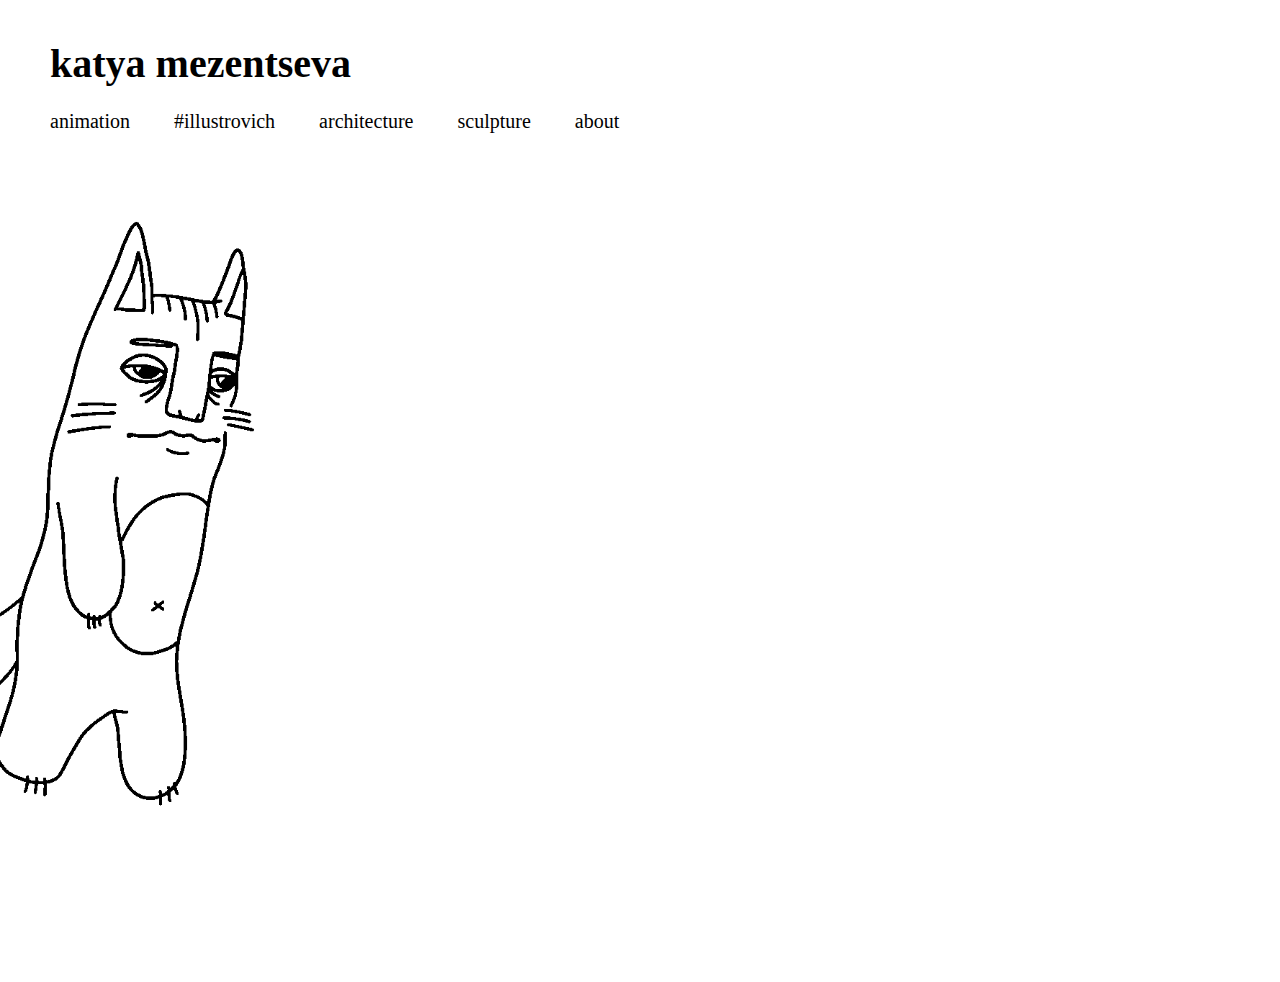
==== index.html @ 0daafa7e "start smaller" ====
<!DOCTYPE html>
<html lang="en">
<head>
    <meta charset="UTF-8">
    <title>katya mezentseva</title>
    <link rel="stylesheet" href="./style.css" type="text/css">
    <link rel="shortcut icon" href="./favicon.ico">
    <meta name="viewport" content="width=device-width, initial-scale=1.0">
</head>
<header>

    <a class="katya" href="/Katya-Mezentseva/" style=""><h1>katya mezentseva</h1></a>
    <div id="pencet">
        <span></span>
        <span></span>
        <span></span>
    </div>
    <br>
    <ul class="bar">
        <li>
            <a class="link bar" href="animation">animation</a>
        </li>
        <li>
            <a class="link bar" href="illustration">#illustrovich</a>
        </li>
        <li>
            <a class="link bar" href="architecture">architecture</a>
        </li>
        <li>
            <a class="link bar" href="sculpture">sculpture</a>
        </li>
        <li>
            <a class="link bar" href="about">about</a>
        </li>
    </ul>
    <div id="links-hide-menu">
        <a class="link" href="animation">animation</a>
        <a class="link" href="illustration">#illustrovich</a>
        <a class="link" href="architecture">architecture</a>
        <a class="link" href="sculpture">sculpture</a>
        <a class="link" href="about">about</a>
    </div>
</header>
<body>
<section class="gallery">
    <div class="desktop">
    <div class="container" style="padding: 0 !important;">
        <div class="grid">
            <div class="my-column-xs-6">
                <figure class="img-container">
                    <img src="./start.gif"  alt=""/>
                </figure>
            </div>
        </div>
    </div>
    </div>
    <div class="mobile">
        <div class="container" style="padding: 0 !important;">
            <div class="grid">
                <div class="my-column-xs-6">
                    <figure class="img-container">
                        <img src="./mobile_large.gif"  alt=""/>
                    </figure>
                </div>
            </div>
        </div>
    </div>
</section>
</body>
<script src='https://cdnjs.cloudflare.com/ajax/libs/jquery/3.1.1/jquery.min.js'></script>
<script type="text/javascript" src="./script.js"></script>
</html>
---- style.css ----
@font-face {
font-family: "DelaGothicOne";
src: url("./fonts/DelaGothicOne_Regular.ttf") format("truetype");
    font-style: normal;
    font-weight: normal;
}

*{
    padding: 0;
    margin: 0;
}
head {

}
header{
    padding-top: 40px;
    font-family: "DelaGothicOne", serif;
    padding-bottom: 50px;
}
body {
    font-family: "DelaGothicOne", serif;
    font-size: 125%;
}

li{
    display: inline-block;
    padding-inline: 15px;
    padding-bottom: 10px;
    padding-left: 0;
}

ul{
    padding-left: 50px;
}

h1 {
    padding-left: 50px;
}

.youtube{
    padding-left: 50px;
}

iframe{
    border: 1pt solid black;
}

.about {
    /*padding-left: 50px;*/
}
.pad50{
    padding-left: 50px;
}
.about.li{
    display: inline-block;
    padding-inline: 15px;
    padding-bottom: 10px;
    padding-left: 0;
}


/*MOBILE*/
/*only screen and (max-width: 768px)*/

/*@media only screen and (max-width: 768px) {*/
@media only screen and (max-width: 900px) {
    .bar {
        display: none;
        font-size: +30%;
    }

    #pencet {
        display: flex;
        align-items: flex-start;
        flex-direction: column;
        cursor: pointer;
        padding-left: 25px;
        padding-top: 10px;
    }

    #pencet span {
        background-color: black;
        width: 2em;
        height: .2em;
        margin: 0.13em 0;
        display: block;
        transition: all .4s ease;
        transform-origin: 0 0;
    }

    .Diam span:nth-child(1) {
        transform: rotate(28deg) translate(1px, -1px);
    }

    .Diam span:nth-child(2) {
        Transform: scaleX(0);
    }

    .Diam span:nth-child(3) {
        transform: rotate(-28deg) translate(1px, 0);
    }
    .links-menu{
        display: flex !important;
        align-items:flex-start;
        margin-top:10px;
        flex-direction:column;
        position: center;
        padding-left: 25px;

    }
    .youtube-video {
        width: 250px;
        height: 150px;
    }

    ul{
        padding-left: 25px;
    }

    h1 {
        padding-left: 25px;
    }

    .youtube{
        padding-left: 25px;
    }
    header{
        padding-bottom: 25px;
    }
}


#links-hide-menu {
    display: none
}

.container {
    padding: 50px;
    width: 100%;
}

.grid {
    display: flex;
    flex-direction: column;
    flex-flow: row wrap;
}
.grid > [class*=column-] {
    display: block;
}

.first {
    order: -1;
}

.last {
    order: 12;
}

.align-top {
    align-items: start;
}

.align-center {
    align-items: center;
}

.align-bottom {
    align-items: end;
}

.column-xs-1 {
    flex-basis: 8.3333333333%;
    max-width: 8.3333333333%;
}

.column-xs-2 {
    flex-basis: 16.6666666667%;
    max-width: 16.6666666667%;
}

.column-xs-3 {
    flex-basis: 25%;
    max-width: 25%;
}

.column-xs-4 {
    flex-basis: 33.3333333333%;
    max-width: 33.3333333333%;
}

.column-xs-5 {
    flex-basis: 41.6666666667%;
    max-width: 41.6666666667%;
}

.column-xs-6 {
    flex-basis: 50%;
    max-width: 50%;
}

.column-xs-7 {
    flex-basis: 58.3333333333%;
    max-width: 58.3333333333%;
}

.column-xs-8 {
    flex-basis: 66.6666666667%;
    max-width: 66.6666666667%;
}

.column-xs-9 {
    flex-basis: 75%;
    max-width: 75%;
}

.column-xs-10 {
    flex-basis: 83.3333333333%;
    max-width: 83.3333333333%;
}

.column-xs-11 {
    flex-basis: 91.6666666667%;
    max-width: 91.6666666667%;
}

.column-xs-12 {
    flex-basis: 100%;
    max-width: 100%;
}

@media (min-width: 48rem) {
    .column-sm-1 {
        flex-basis: 8.3333333333%;
        max-width: 8.3333333333%;
    }

    .column-sm-2 {
        flex-basis: 16.6666666667%;
        max-width: 16.6666666667%;
    }

    .column-sm-3 {
        flex-basis: 25%;
        max-width: 25%;
    }

    .column-sm-4 {
        flex-basis: 33.3333333333%;
        max-width: 33.3333333333%;
    }

    .column-sm-5 {
        flex-basis: 41.6666666667%;
        max-width: 41.6666666667%;
    }

    .column-sm-6 {
        flex-basis: 50%;
        max-width: 50%;
    }

    .column-sm-7 {
        flex-basis: 58.3333333333%;
        max-width: 58.3333333333%;
    }

    .column-sm-8 {
        flex-basis: 66.6666666667%;
        max-width: 66.6666666667%;
    }

    .column-sm-9 {
        flex-basis: 75%;
        max-width: 75%;
    }

    .column-sm-10 {
        flex-basis: 83.3333333333%;
        max-width: 83.3333333333%;
    }

    .column-sm-11 {
        flex-basis: 91.6666666667%;
        max-width: 91.6666666667%;
    }

    .column-sm-12 {
        flex-basis: 100%;
        max-width: 100%;
    }
}
@media (min-width: 62rem) {
    .column-md-1 {
        flex-basis: 8.3333333333%;
        max-width: 8.3333333333%;
    }

    .column-md-2 {
        flex-basis: 16.6666666667%;
        max-width: 16.6666666667%;
    }

    .column-md-3 {
        flex-basis: 25%;
        max-width: 25%;
    }

    .column-md-4 {
        flex-basis: 33.3333333333%;
        max-width: 33.3333333333%;
    }

    .column-md-5 {
        flex-basis: 41.6666666667%;
        max-width: 41.6666666667%;
    }

    .column-md-6 {
        flex-basis: 50%;
        max-width: 50%;
    }

    .column-md-7 {
        flex-basis: 58.3333333333%;
        max-width: 58.3333333333%;
    }

    .column-md-8 {
        flex-basis: 66.6666666667%;
        max-width: 66.6666666667%;
    }

    .column-md-9 {
        flex-basis: 75%;
        max-width: 75%;
    }

    .column-md-10 {
        flex-basis: 83.3333333333%;
        max-width: 83.3333333333%;
    }

    .column-md-11 {
        flex-basis: 91.6666666667%;
        max-width: 91.6666666667%;
    }

    .column-md-12 {
        flex-basis: 100%;
        max-width: 100%;
    }
}
@media (min-width: 75rem) {
    .column-lg-1 {
        flex-basis: 8.3333333333%;
        max-width: 8.3333333333%;
    }

    .column-lg-2 {
        flex-basis: 16.6666666667%;
        max-width: 16.6666666667%;
    }

    .column-lg-3 {
        flex-basis: 25%;
        max-width: 25%;
    }

    .column-lg-4 {
        flex-basis: 33.3333333333%;
        max-width: 33.3333333333%;
    }

    .column-lg-5 {
        flex-basis: 41.6666666667%;
        max-width: 41.6666666667%;
    }

    .column-lg-6 {
        flex-basis: 50%;
        max-width: 50%;
    }

    .column-lg-7 {
        flex-basis: 58.3333333333%;
        max-width: 58.3333333333%;
    }

    .column-lg-8 {
        flex-basis: 66.6666666667%;
        max-width: 66.6666666667%;
    }

    .column-lg-9 {
        flex-basis: 75%;
        max-width: 75%;
    }

    .column-lg-10 {
        flex-basis: 83.3333333333%;
        max-width: 83.3333333333%;
    }

    .column-lg-11 {
        flex-basis: 91.6666666667%;
        max-width: 91.6666666667%;
    }

    .column-lg-12 {
        flex-basis: 100%;
        max-width: 100%;
    }
}
@supports (display: grid) {
    .grid {
        display: grid !important;
        grid-template-columns: repeat(6, 1fr) !important;
        grid-template-rows: auto !important;
    }
    .grid > [class*=column-] {
        margin: 0;
        max-width: 100%;
    }

    .column-xs-1 {
        grid-column-start: span 1;
        grid-column-end: span 1;
    }

    .column-xs-2 {
        grid-column-start: span 2;
        grid-column-end: span 2;
    }

    .column-xs-3 {
        grid-column-start: span 3;
        grid-column-end: span 3;
    }

    .column-xs-4 {
        grid-column-start: span 4;
        grid-column-end: span 4;
    }

    .column-xs-5 {
        grid-column-start: span 5;
        grid-column-end: span 5;
    }

    .column-xs-6 {
        grid-column-start: span 6;
        grid-column-end: span 6;
    }

    .column-xs-7 {
        grid-column-start: span 7;
        grid-column-end: span 7;
    }

    .column-xs-8 {
        grid-column-start: span 8;
        grid-column-end: span 8;
    }

    .column-xs-9 {
        grid-column-start: span 9;
        grid-column-end: span 9;
    }

    .column-xs-10 {
        grid-column-start: span 10;
        grid-column-end: span 10;
    }

    .column-xs-11 {
        grid-column-start: span 11;
        grid-column-end: span 11;
    }

    .column-xs-12 {
        grid-column-start: span 12;
        grid-column-end: span 12;
    }

    @media (min-width: 48rem) {
        .column-sm-1 {
            grid-column-start: span 1;
            grid-column-end: span 1;
        }

        .column-sm-2 {
            grid-column-start: span 2;
            grid-column-end: span 2;
        }

        .column-sm-3 {
            grid-column-start: span 3;
            grid-column-end: span 3;
        }

        .column-sm-4 {
            grid-column-start: span 4;
            grid-column-end: span 4;
        }

        .column-sm-5 {
            grid-column-start: span 5;
            grid-column-end: span 5;
        }

        .column-sm-6 {
            grid-column-start: span 6;
            grid-column-end: span 6;
        }

        .column-sm-7 {
            grid-column-start: span 7;
            grid-column-end: span 7;
        }

        .column-sm-8 {
            grid-column-start: span 8;
            grid-column-end: span 8;
        }

        .column-sm-9 {
            grid-column-start: span 9;
            grid-column-end: span 9;
        }

        .column-sm-10 {
            grid-column-start: span 10;
            grid-column-end: span 10;
        }

        .column-sm-11 {
            grid-column-start: span 11;
            grid-column-end: span 11;
        }

        .column-sm-12 {
            grid-column-start: span 12;
            grid-column-end: span 12;
        }
    }
    @media (min-width: 62rem) {
        .column-md-1 {
            grid-column-start: span 1;
            grid-column-end: span 1;
        }

        .column-md-2 {
            grid-column-start: span 2;
            grid-column-end: span 2;
        }

        .column-md-3 {
            grid-column-start: span 3;
            grid-column-end: span 3;
        }

        .column-md-4 {
            grid-column-start: span 4;
            grid-column-end: span 4;
        }

        .column-md-5 {
            grid-column-start: span 5;
            grid-column-end: span 5;
        }

        .column-md-6 {
            grid-column-start: span 6;
            grid-column-end: span 6;
        }

        .column-md-7 {
            grid-column-start: span 7;
            grid-column-end: span 7;
        }

        .column-md-8 {
            grid-column-start: span 8;
            grid-column-end: span 8;
        }

        .column-md-9 {
            grid-column-start: span 9;
            grid-column-end: span 9;
        }

        .column-md-10 {
            grid-column-start: span 10;
            grid-column-end: span 10;
        }

        .column-md-11 {
            grid-column-start: span 11;
            grid-column-end: span 11;
        }

        .column-md-12 {
            grid-column-start: span 12;
            grid-column-end: span 12;
        }
    }
    @media (min-width: 75rem) {
        .column-lg-1 {
            grid-column-start: span 1;
            grid-column-end: span 1;
        }

        .column-lg-2 {
            grid-column-start: span 2;
            grid-column-end: span 2;
        }

        .column-lg-3 {
            grid-column-start: span 3;
            grid-column-end: span 3;
        }

        .column-lg-4 {
            grid-column-start: span 4;
            grid-column-end: span 4;
        }

        .column-lg-5 {
            grid-column-start: span 5;
            grid-column-end: span 5;
        }

        .column-lg-6 {
            grid-column-start: span 6;
            grid-column-end: span 6;
        }

        .column-lg-7 {
            grid-column-start: span 7;
            grid-column-end: span 7;
        }

        .column-lg-8 {
            grid-column-start: span 8;
            grid-column-end: span 8;
        }

        .column-lg-9 {
            grid-column-start: span 9;
            grid-column-end: span 9;
        }

        .column-lg-10 {
            grid-column-start: span 10;
            grid-column-end: span 10;
        }

        .column-lg-11 {
            grid-column-start: span 11;
            grid-column-end: span 11;
        }

        .column-lg-12 {
            grid-column-start: span 12;
            grid-column-end: span 12;
        }
    }
}
* {
    box-sizing: border-box;
}
*::before, *::after {
    box-sizing: border-box;
}

ul li {
    margin: 0 1.5rem 0 0;
}

a {
    color: black;
    text-decoration: none;
}
a:hover {
    color: rgba(79,86,133,1);
}

/*a.katya:hover {*/
/*    color: black;*/
/*}*/

a {
    color: black;
    text-decoration: none;
    transition: all 0.2s ease;
}
a.active {
    color: rgba(79,86,133,1);
}

nav {
    padding: 2.5rem 0 2.5rem 0;
}
nav ul {
    display: flex;
    justify-content: flex-start;
}
nav li {
    font-size: 1.25rem;
}
nav li:nth-child(2) {
    margin: 0;
}

#highlight {
    color: #ea8478;
    font-size: 1.25rem;
}

.gallery {
    padding: 0 0 4rem 0;
}

.img-container {
    width: 100%;
    overflow: hidden;
}
.img-container:hover .img-content-hover {
    display: block;
}

img {
    width: 100%;
    /*height: 500px;*/
    -o-object-fit: cover;
    object-fit: cover;
    transform: scale(1);
    transition: all 0.3s ease-in-out;
}

.title {
    color: #2e2e2e;
    font-size: 1.5rem;
    font-weight: 700;
}

.category {
    font-size: 1rem;
    color: #787878;
}

.img-content {
    display: none;
}

.social, .copyright {
    margin: 1rem;
}

.social li {
    display: inline-block;
}

footer {
    padding: 1rem 0;
    background: #f7f7f7;
    text-align: center;
}

@supports (display: grid) {
    .gallery .grid {
        grid-gap: 1rem;
    }
}
@media (min-width: 62rem) {
    nav ul {
        justify-content: flex-end;
    }
}
/*@media screen and (min-width: 2000px) {*/
.grid {
    display: grid !important;
    grid-template-columns: repeat(6, 1fr)!important;
    grid-template-rows: auto!important;
}

.img-container {
    height: 100%;
}
.img-container:hover .img-content-hover {
    display: none;
}

.img-content {
    display: block;
    padding: 1rem 0;
}
.my-column-xs-1 {
    grid-column-start: span 1;
    grid-column-end: span 1;
}

.my-column-xs-2 {
    grid-column-start: span 2;
    grid-column-end: span 2;
}

.my-column-xs-3 {
    grid-column-start: span 3;
    grid-column-end: span 3;
}

.my-column-xs-4 {
    grid-column-start: span 4;
    grid-column-end: span 4;
}

.my-column-xs-5 {
    grid-column-start: span 5;
    grid-column-end: span 5;
}

.my-column-xs-6 {
    grid-column-start: span 6;
    grid-column-end: span 6;
}


@media screen and (max-width: 900px) {
    .mobile{
        display: inherit;
    }
    body {
        font-size: 90% !important;
    }
    .grid {
        display: grid !important;
        grid-template-columns: repeat(4, 1fr) !important;
        grid-template-rows: auto !important;
    }
    .desktop{
        display: none;
    }
    .slider{
        width:80%;
        height:80%;
        position:absolute;
        left:10%;
        top:10%;
        overflow:hidden;
    }
    .prev{
        position:absolute;
        top:45%;
        left:2.5%;
        cursor:pointer;
    }
    .next{
        position:absolute;
        top:45%;
        right:2.5%;
        cursor:pointer;
    }
    .transition {
        transition:.5s linear;
    }
    .slide{
        width:100%;
        height:100%;
        position:absolute;
        top:0%;
        left:0%;
        display:flex;
        align-items:center;
        justify-content:center;
    }
}
@media screen and (min-width: 900px) {
    .mobile{
        display: none !important;
    }
    .desktop{
        display: inherit;
    }
    .prev, .next{
        display: none;
    }
}
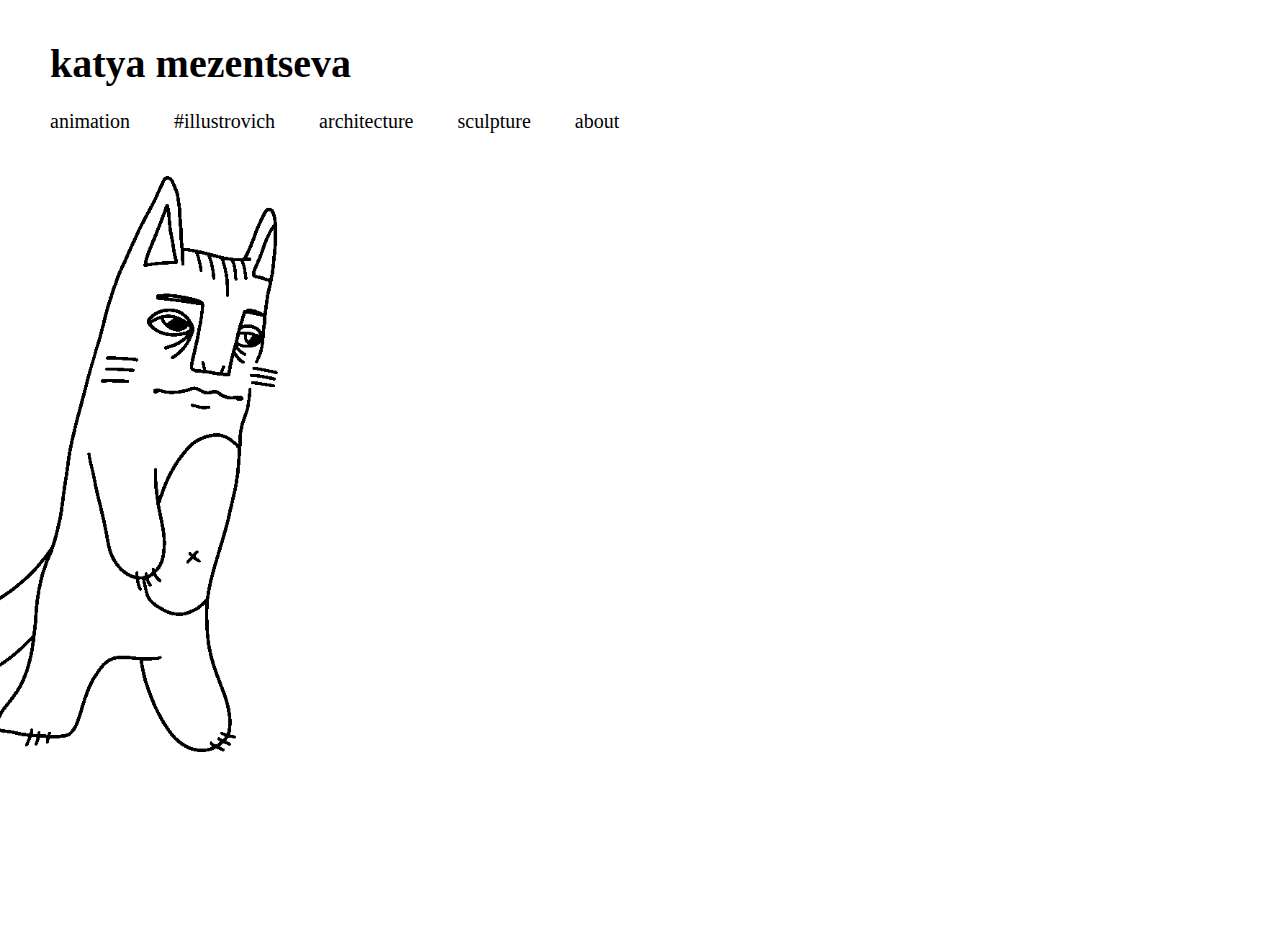
==== commit 91f47872: "arrow in sculp" ====
--- a/index.html
+++ b/index.html
@@ -7,7 +7,7 @@
     <link rel="shortcut icon" href="./favicon.ico">
     <meta name="viewport" content="width=device-width, initial-scale=1.0">
 </head>
-<header>
+<header style="padding-bottom: 0 !important;">
 
     <a class="katya" href="/Katya-Mezentseva/" style=""><h1>katya mezentseva</h1></a>
     <div id="pencet">
@@ -59,7 +59,7 @@
             <div class="grid">
                 <div class="my-column-xs-6">
                     <figure class="img-container">
-                        <img src="./mobile_large.gif"  alt=""/>
+                        <img src="./mobile_small_2.gif"  alt=""/>
                     </figure>
                 </div>
             </div>
--- a/style.css
+++ b/style.css
@@ -67,6 +67,14 @@
     .bar {
         display: none;
         font-size: +30%;
+    }
+    .pad50{
+        padding-left: 25px !important;
+        padding-right: 25px !important;
+    }
+    .container{
+        padding-left: 25px !important;
+        padding-right: 0 !important;
     }
 
     #pencet {
@@ -127,6 +135,9 @@
     header{
         padding-bottom: 25px;
     }
+    .line_upper {
+        height: 1px !important;
+    }
 }
 
 
@@ -414,7 +425,7 @@
 @supports (display: grid) {
     .grid {
         display: grid !important;
-        grid-template-columns: repeat(6, 1fr) !important;
+        grid-template-columns: repeat(6, 1fr);
         grid-template-rows: auto !important;
     }
     .grid > [class*=column-] {
@@ -780,8 +791,20 @@
 /*@media screen and (min-width: 2000px) {*/
 .grid {
     display: grid !important;
-    grid-template-columns: repeat(6, 1fr)!important;
+    grid-template-columns: repeat(6, 1fr);
     grid-template-rows: auto!important;
+}
+.grid_show{
+    display: grid !important;
+    grid-template-columns: repeat(6, 1fr) !important;
+    grid-template-rows: auto!important;
+}
+.grid_hide {
+    display: grid !important;
+    grid-template-columns: repeat(6, 1fr) !important;
+    grid-template-rows: repeat(1, 1fr) !important;
+    grid-auto-rows: 0;
+    overflow-y: hidden;
 }
 
 .img-container {
@@ -824,6 +847,18 @@
     grid-column-start: span 6;
     grid-column-end: span 6;
 }
+.char{
+    display: grid !important;
+    grid-template-columns: repeat(8, 1fr);
+    grid-template-rows: auto !important;
+}
+.ca{
+    width: auto;
+}
+
+
+
+
 
 
 @media screen and (max-width: 900px) {
@@ -835,7 +870,12 @@
     }
     .grid {
         display: grid !important;
-        grid-template-columns: repeat(4, 1fr) !important;
+        grid-template-columns: repeat(6, 1fr);
+        grid-template-rows: auto !important;
+    }
+    .char{
+        display: grid !important;
+        grid-template-columns: repeat(4, 1fr);
         grid-template-rows: auto !important;
     }
     .desktop{
@@ -846,18 +886,19 @@
         height:80%;
         position:absolute;
         left:10%;
-        top:10%;
+        top:32%;
         overflow:hidden;
+        z-index: -1;
     }
     .prev{
         position:absolute;
-        top:45%;
+        top:70%;
         left:2.5%;
         cursor:pointer;
     }
     .next{
         position:absolute;
-        top:45%;
+        top:70%;
         right:2.5%;
         cursor:pointer;
     }
@@ -874,6 +915,26 @@
         align-items:center;
         justify-content:center;
     }
+    .slider_a{
+        width:80%;
+        height:80%;
+        position:absolute;
+        left:10%;
+        top:200%;
+        overflow:hidden;
+    }
+    .prev_a{
+        position:absolute;
+        top:240%;
+        left:2.5%;
+        cursor:pointer;
+    }
+    .next_a{
+        position:absolute;
+        top:240%;
+        right:2.5%;
+        cursor:pointer;
+    }
 }
 @media screen and (min-width: 900px) {
     .mobile{
@@ -885,4 +946,39 @@
     .prev, .next{
         display: none;
     }
-}
+    .prev_a, .next_a {
+        display: none;
+    }
+}
+.hide{
+    display: none !important;
+}
+
+.show{
+    display: block !important;
+}
+#character{
+    display: none;
+}
+.arrow-container{
+    padding-left: 0.8%;
+    padding-right: 98%;
+    cursor: pointer;
+}
+.down{
+    transform: rotate(-90deg);
+}
+.up{
+    transform: rotate(90deg);
+}
+.left{
+    transform: rotate(0);
+}
+.right{
+    transform: rotate(180deg);
+}
+ .line_upper {
+    width: 100%;
+    height: 4px;
+    background: black;
+}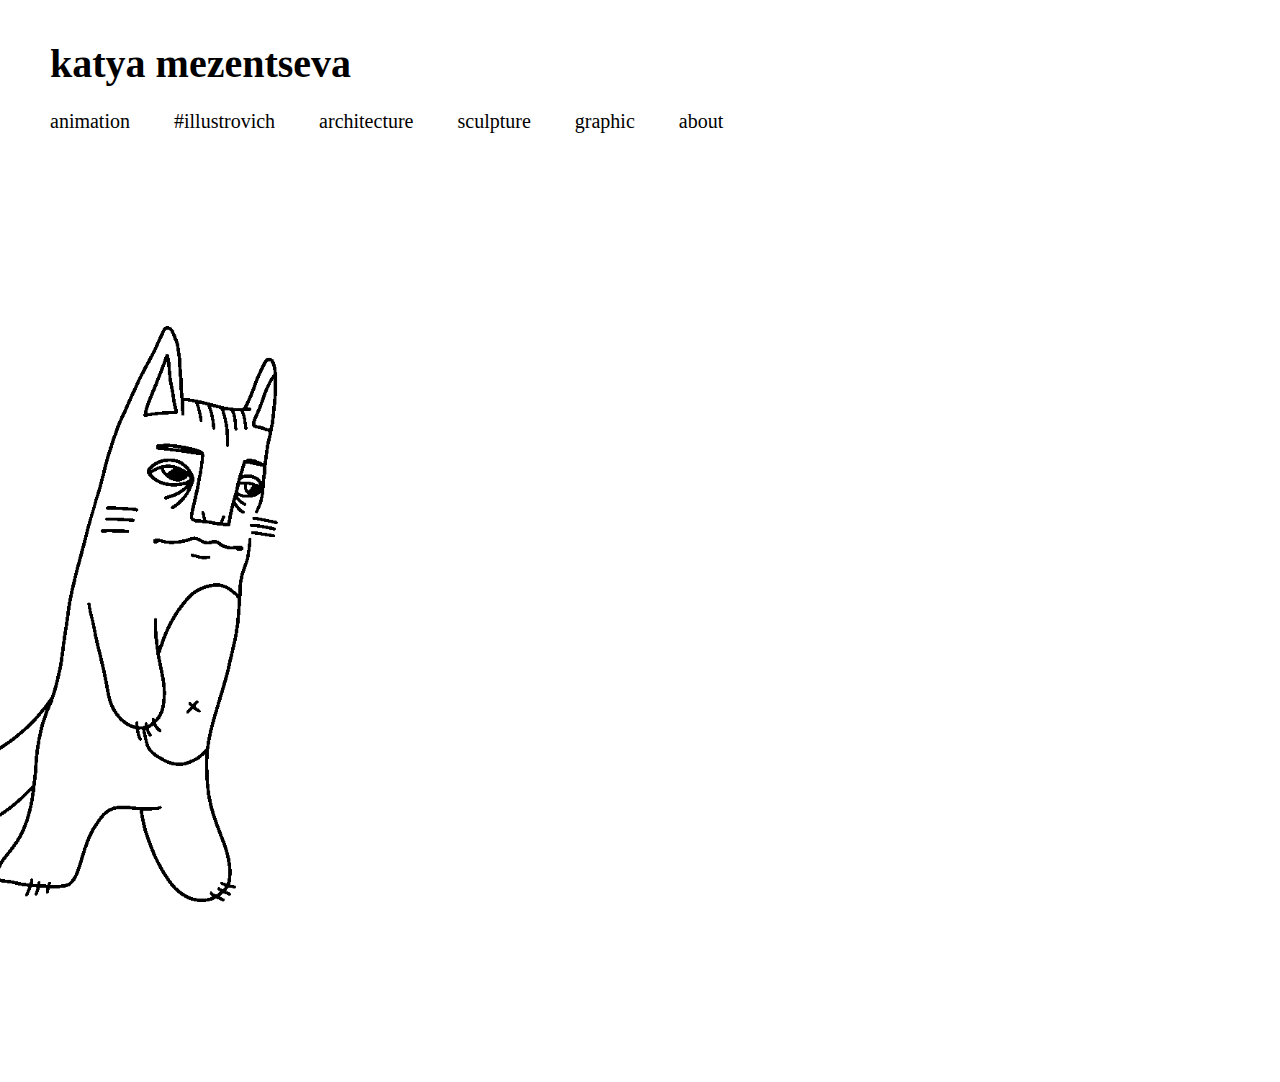
==== commit 8992a480: "initial" ====
--- a/index.html
+++ b/index.html
@@ -30,6 +30,9 @@
             <a class="link bar" href="sculpture">sculpture</a>
         </li>
         <li>
+            <a class="link bar" href="graphic">graphic</a>
+        </li>
+        <li>
             <a class="link bar" href="about">about</a>
         </li>
     </ul>
@@ -38,10 +41,12 @@
         <a class="link" href="illustration">#illustrovich</a>
         <a class="link" href="architecture">architecture</a>
         <a class="link" href="sculpture">sculpture</a>
+        <a class="link" href="graphic">graphic</a>
         <a class="link" href="about">about</a>
     </div>
 </header>
 <body>
+<div style="padding-bottom: 150px"></div>
 <section class="gallery">
     <div class="desktop">
     <div class="container" style="padding: 0 !important;">
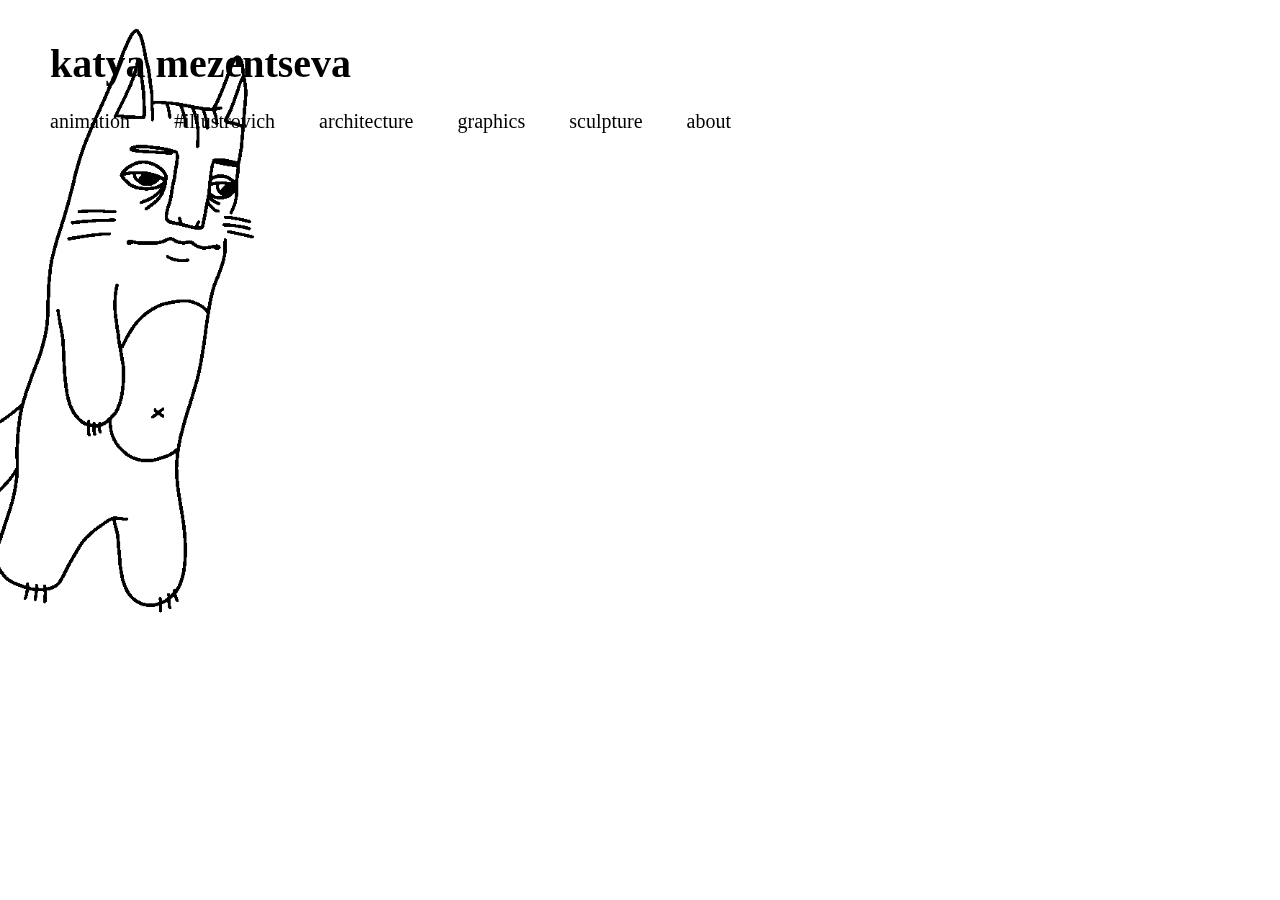
==== commit 00967733: "final changes" ====
--- a/index.html
+++ b/index.html
@@ -21,32 +21,31 @@
             <a class="link bar" href="animation">animation</a>
         </li>
         <li>
-            <a class="link bar" href="illustration">#illustrovich</a>
+            <a class="link bar" href="illustrovich">#illustrovich</a>
         </li>
         <li>
             <a class="link bar" href="architecture">architecture</a>
         </li>
         <li>
-            <a class="link bar" href="sculpture">sculpture</a>
+            <a class="link bar" href="graphics">graphics</a>
         </li>
         <li>
-            <a class="link bar" href="graphic">graphic</a>
+            <a class="link bar" href="sculpture">sculpture</a>
         </li>
         <li>
             <a class="link bar" href="about">about</a>
         </li>
     </ul>
     <div id="links-hide-menu">
-        <a class="link" href="animation">animation</a>
-        <a class="link" href="illustration">#illustrovich</a>
-        <a class="link" href="architecture">architecture</a>
-        <a class="link" href="sculpture">sculpture</a>
-        <a class="link" href="graphic">graphic</a>
-        <a class="link" href="about">about</a>
+        <a class="link link-mobile" href="animation">animation</a>
+        <a class="link link-mobile" href="illustrovich">#illustrovich</a>
+        <a class="link link-mobile" href="architecture">architecture</a>
+        <a class="link link-mobile" href="graphics">graphics</a>
+        <a class="link link-mobile" href="sculpture">sculpture</a>
+        <a class="link link-mobile" href="about">about</a>
     </div>
 </header>
 <body>
-<div style="padding-bottom: 150px"></div>
 <section class="gallery">
     <div class="desktop">
     <div class="container" style="padding: 0 !important;">
--- a/style.css
+++ b/style.css
@@ -4,6 +4,12 @@
     font-style: normal;
     font-weight: normal;
 }
+@font-face {
+    font-family: "RG";
+    src: url("./fonts/RG-StandardBook.ttf") format("truetype");
+    font-style: normal;
+    font-weight: normal;
+}
 
 *{
     padding: 0;
@@ -13,9 +19,11 @@
 
 }
 header{
+    position: fixed;
     padding-top: 40px;
     font-family: "DelaGothicOne", serif;
     padding-bottom: 50px;
+    z-index: 500;
 }
 body {
     font-family: "DelaGothicOne", serif;
@@ -35,6 +43,7 @@
 
 h1 {
     padding-left: 50px;
+    /*padding-right: 50px;*/
 }
 
 .youtube{
@@ -45,11 +54,10 @@
     border: 1pt solid black;
 }
 
-.about {
-    /*padding-left: 50px;*/
-}
+
 .pad50{
     padding-left: 50px;
+    padding-top: 150px;
 }
 .about.li{
     display: inline-block;
@@ -127,6 +135,8 @@
 
     h1 {
         padding-left: 25px;
+        font-size: 150%;
+        padding-right: 25px;
     }
 
     .youtube{
@@ -920,22 +930,27 @@
         height:80%;
         position:absolute;
         left:10%;
-        top:200%;
+        top:250%;
         overflow:hidden;
     }
     .prev_a{
         position:absolute;
-        top:240%;
+        top:290%;
         left:2.5%;
         cursor:pointer;
     }
     .next_a{
         position:absolute;
-        top:240%;
+        top:290%;
         right:2.5%;
         cursor:pointer;
     }
-}
+    .youtube_frame{
+        width:318px !important;
+        height:200px !important;
+    }
+}
+
 @media screen and (min-width: 900px) {
     .mobile{
         display: none !important;
@@ -961,8 +976,19 @@
     display: none;
 }
 .arrow-container{
+    margin-left: 0.8%;
+    margin-right: 97%;
+    cursor: pointer;
+}
+.arrow-container-right{
+    margin-right: 0.8%;
+    margin-left: 97%;
+    cursor: pointer;
+
+}
+.arrow-container-left{
     padding-left: 0.8%;
-    padding-right: 98%;
+    padding-right: 95%;
     cursor: pointer;
 }
 .down{
@@ -971,14 +997,45 @@
 .up{
     transform: rotate(90deg);
 }
-.left{
+/*Random Grotesque Standard Book*/
+.grotesque {
+    font-family: RG, serif;
+}
+.left-button{
+    width: 20px;
+    height: 40px;
     transform: rotate(0);
+    z-index: 500;
 }
 .right{
+    width: 20px;
+    height: 40px;
     transform: rotate(180deg);
 }
  .line_upper {
     width: 100%;
     height: 4px;
     background: black;
+}
+.link-mobile {
+    font-size: +20%;
+    background-color: white;
+}
+
+
+.about1{
+
+    display: inline-block;
+    width: 40%;
+}
+.grid_about {
+    display: grid !important;
+    grid-template-columns: repeat(3, 1fr);
+    grid-template-rows: auto !important;
+}
+.arrow-line {
+    position: relative;
+}
+.container_ch{
+    padding: 0 50px 0 50px;
 }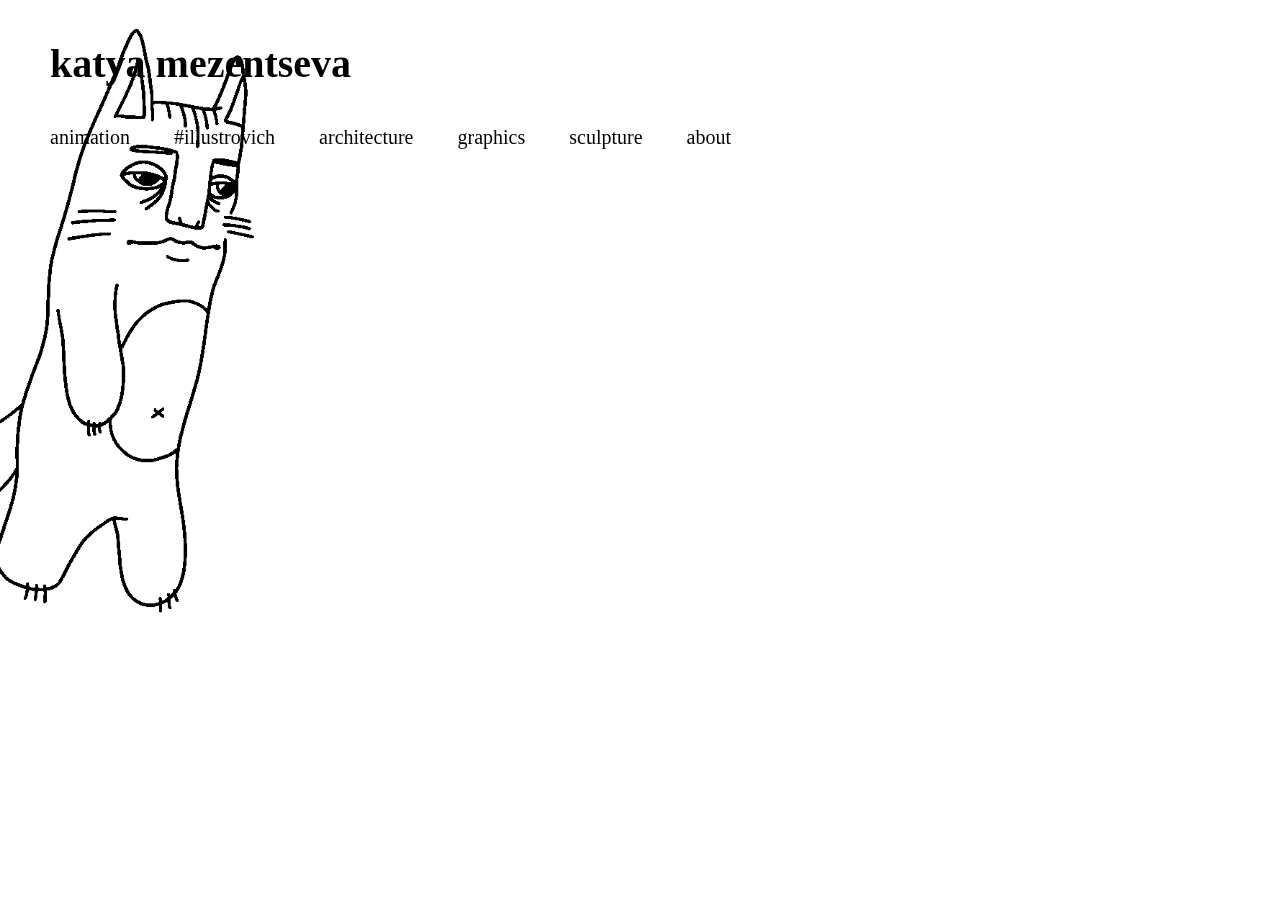
==== commit 3b304219: "13.02 edits" ====
--- a/index.html
+++ b/index.html
@@ -59,7 +59,7 @@
     </div>
     </div>
     <div class="mobile">
-        <div class="container" style="padding: 0 !important;">
+        <div class="container" style="padding-top: 50px !important;">
             <div class="grid">
                 <div class="my-column-xs-6">
                     <figure class="img-container">
--- a/style.css
+++ b/style.css
@@ -38,12 +38,11 @@
 }
 
 ul{
-    padding-left: 50px;
+    padding: 0 0 1rem 50px;
 }
 
 h1 {
-    padding-left: 50px;
-    /*padding-right: 50px;*/
+    padding: 0 0 1rem 50px;;
 }
 
 .youtube{
@@ -57,7 +56,7 @@
 
 .pad50{
     padding-left: 50px;
-    padding-top: 150px;
+    padding-top: 140px;
 }
 .about.li{
     display: inline-block;
@@ -80,9 +79,11 @@
         padding-left: 25px !important;
         padding-right: 25px !important;
     }
+    .padding_menu{
+        padding-bottom: 120px !important;
+    }
     .container{
-        padding-left: 25px !important;
-        padding-right: 0 !important;
+        padding: 25px !important;
     }
 
     #pencet {
@@ -91,7 +92,6 @@
         flex-direction: column;
         cursor: pointer;
         padding-left: 25px;
-        padding-top: 10px;
     }
 
     #pencet span {
@@ -156,7 +156,7 @@
 }
 
 .container {
-    padding: 50px;
+    padding: 1rem 50px 1rem 50px;
     width: 100%;
 }
 
@@ -739,7 +739,7 @@
 }
 
 .gallery {
-    padding: 0 0 4rem 0;
+    padding: 0 0 1rem 0;
 }
 
 .img-container {
@@ -804,18 +804,7 @@
     grid-template-columns: repeat(6, 1fr);
     grid-template-rows: auto!important;
 }
-.grid_show{
-    display: grid !important;
-    grid-template-columns: repeat(6, 1fr) !important;
-    grid-template-rows: auto!important;
-}
-.grid_hide {
-    display: grid !important;
-    grid-template-columns: repeat(6, 1fr) !important;
-    grid-template-rows: repeat(1, 1fr) !important;
-    grid-auto-rows: 0;
-    overflow-y: hidden;
-}
+
 
 .img-container {
     height: 100%;
@@ -876,20 +865,21 @@
         display: inherit;
     }
     body {
-        font-size: 90% !important;
+        font-size: 105% !important;
     }
     .grid {
-        display: grid !important;
-        grid-template-columns: repeat(6, 1fr);
+        display: grid;
+        grid-template-columns: repeat(3, 1fr);
         grid-template-rows: auto !important;
     }
+
     .char{
         display: grid !important;
         grid-template-columns: repeat(4, 1fr);
         grid-template-rows: auto !important;
     }
     .desktop{
-        display: none;
+        display: none!important;
     }
     .slider{
         width:80%;
@@ -925,9 +915,52 @@
         align-items:center;
         justify-content:center;
     }
+    .slide_char, .slide_larg, .slide_small, .slide_ser, .slide_rus, .slide_fr{
+        display: flex;
+        position: absolute;
+        overflow: hidden;
+        align-items: center;
+        padding: 25px;
+    }
+    .slider_char, .slider_larg, .slider_small, .slider_ser, .slider_rus, .slider_fr{
+        height: 50rem;
+        position:relative;
+        left: -3%;
+        overflow:hidden;
+        z-index: 2;
+        padding: 0 0 0 25px !important;
+    }
+    #character, #larger, #smaller, #series, #russian{
+        grid: none;
+        grid-template-columns: none;
+        grid-gap: unset;
+    }
+    .prev_char, .prev_larg, .prev_small, .prev_ser, .prev_rus{
+        position: relative;
+        top: 25rem;
+        left: 0.5%;
+    }
+    .next_char, .next_larg, .next_small, .next_ser, .next_rus{
+        position: relative;
+        top: 22.5rem;
+        left: 96%;
+    }
+
+    .prev_a_char{
+        position:absolute;
+        top:290%;
+        left:2.5%;
+        cursor:pointer;
+    }
+    .next_a_char{
+        position:absolute;
+        top:290%;
+        right:2.5%;
+        cursor:pointer;
+    }
     .slider_a{
         width:80%;
-        height:80%;
+        height:100%;
         position:absolute;
         left:10%;
         top:250%;
@@ -935,15 +968,17 @@
     }
     .prev_a{
         position:absolute;
-        top:290%;
+        top:185%;
         left:2.5%;
         cursor:pointer;
+        z-index:5
     }
     .next_a{
         position:absolute;
-        top:290%;
-        right:2.5%;
+        top:185%;
+        right:-0.5%;
         cursor:pointer;
+        z-index: 5;
     }
     .youtube_frame{
         width:318px !important;
@@ -952,6 +987,18 @@
 }
 
 @media screen and (min-width: 900px) {
+    .grid_show{
+        display: grid !important;
+        grid-template-columns: repeat(6, 1fr) !important;
+        grid-template-rows: auto!important;
+    }
+    .grid_hide {
+        display: grid !important;
+        grid-template-columns: repeat(6, 1fr) !important;
+        grid-template-rows: repeat(1, 1fr) !important;
+        grid-auto-rows: 0;
+        overflow-y: hidden;
+    }
     .mobile{
         display: none !important;
     }
@@ -1001,13 +1048,13 @@
 .grotesque {
     font-family: RG, serif;
 }
-.left-button{
+.left-button, .left-button_char, .left-button_larg, .left-button_small, .left-button_ser, .left-button_rus, .left-button_fr{
     width: 20px;
     height: 40px;
     transform: rotate(0);
     z-index: 500;
 }
-.right{
+.right, .right_char, .right_char, .right_larg, .right_small, .right_ser, .right_rus, .right_fr{
     width: 20px;
     height: 40px;
     transform: rotate(180deg);
@@ -1018,7 +1065,7 @@
     background: black;
 }
 .link-mobile {
-    font-size: +20%;
+    font-size: +140%;
     background-color: white;
 }
 
@@ -1038,4 +1085,23 @@
 }
 .container_ch{
     padding: 0 50px 0 50px;
+}
+.main_about{
+    display: flex;
+    flex-direction: row;
+    padding: 0 50px 0 50px;
+}
+.new_about{
+    white-space: nowrap;
+    padding-right: 1rem;
+}
+.new_about_img{
+    height: 470px;
+    width: auto;
+}
+.padding_menu{
+    padding-bottom: 150px;
+}
+.mentions {
+    padding-left: 50px;
 }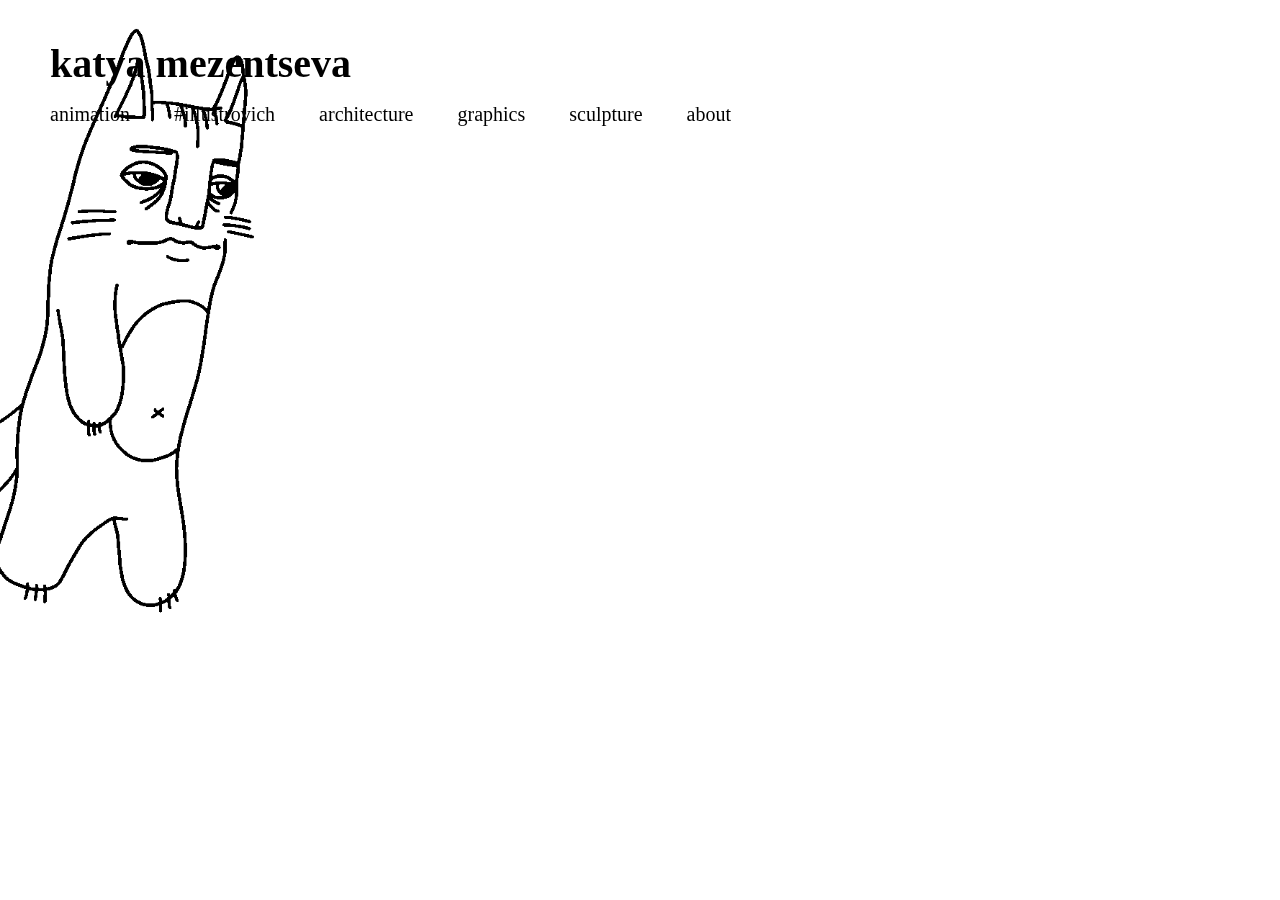
==== commit 11c60544: "13.02 edits" ====
--- a/index.html
+++ b/index.html
@@ -15,7 +15,6 @@
         <span></span>
         <span></span>
     </div>
-    <br>
     <ul class="bar">
         <li>
             <a class="link bar" href="animation">animation</a>
--- a/style.css
+++ b/style.css
@@ -10,6 +10,13 @@
     font-style: normal;
     font-weight: normal;
 }
+@font-face {
+    font-family: "DelaGothicOneWOFF";
+    src: url("./fonts/DelaGothicOne_Regular.woff") format("woff");
+    font-style: normal;
+    font-weight: normal;
+}
+
 
 *{
     padding: 0;
@@ -56,7 +63,7 @@
 
 .pad50{
     padding-left: 50px;
-    padding-top: 140px;
+    padding-top: 8.5rem;
 }
 .about.li{
     display: inline-block;
@@ -78,12 +85,16 @@
     .pad50{
         padding-left: 25px !important;
         padding-right: 25px !important;
+        padding-top: 7.5rem;
     }
     .padding_menu{
         padding-bottom: 120px !important;
     }
+    .mentions {
+        padding-left: 25px !important;
+    }
     .container{
-        padding: 25px !important;
+        padding: 1rem 25px 1rem 25px !important;
     }
 
     #pencet {
@@ -915,7 +926,7 @@
         align-items:center;
         justify-content:center;
     }
-    .slide_char, .slide_larg, .slide_small, .slide_ser, .slide_rus, .slide_fr{
+        .slide_char, .slide_larg, .slide_small, .slide_ser, .slide_rus{
         display: flex;
         position: absolute;
         overflow: hidden;
@@ -930,6 +941,13 @@
         z-index: 2;
         padding: 0 0 0 25px !important;
     }
+    .slide_fr {
+        display: flex;
+        position: absolute;
+        overflow: hidden;
+        align-items: baseline;
+        padding: 25px;
+    }
     #character, #larger, #smaller, #series, #russian{
         grid: none;
         grid-template-columns: none;
@@ -984,6 +1002,10 @@
         width:318px !important;
         height:200px !important;
     }
+    .my-column-mb-3{
+        grid-column-start: span 3!important;
+        grid-column-end: span 3 !important;
+    }
 }
 
 @media screen and (min-width: 900px) {
@@ -1065,7 +1087,7 @@
     background: black;
 }
 .link-mobile {
-    font-size: +140%;
+    font-size: +125%;
     background-color: white;
 }
 
@@ -1104,4 +1126,14 @@
 }
 .mentions {
     padding-left: 50px;
-}+}
+.four_img {
+    width: 100%;
+    position: absolute;
+    bottom: 30%;
+}
+.four_text {
+    position: absolute;
+    margin: 25px;
+    top: 70%;
+}
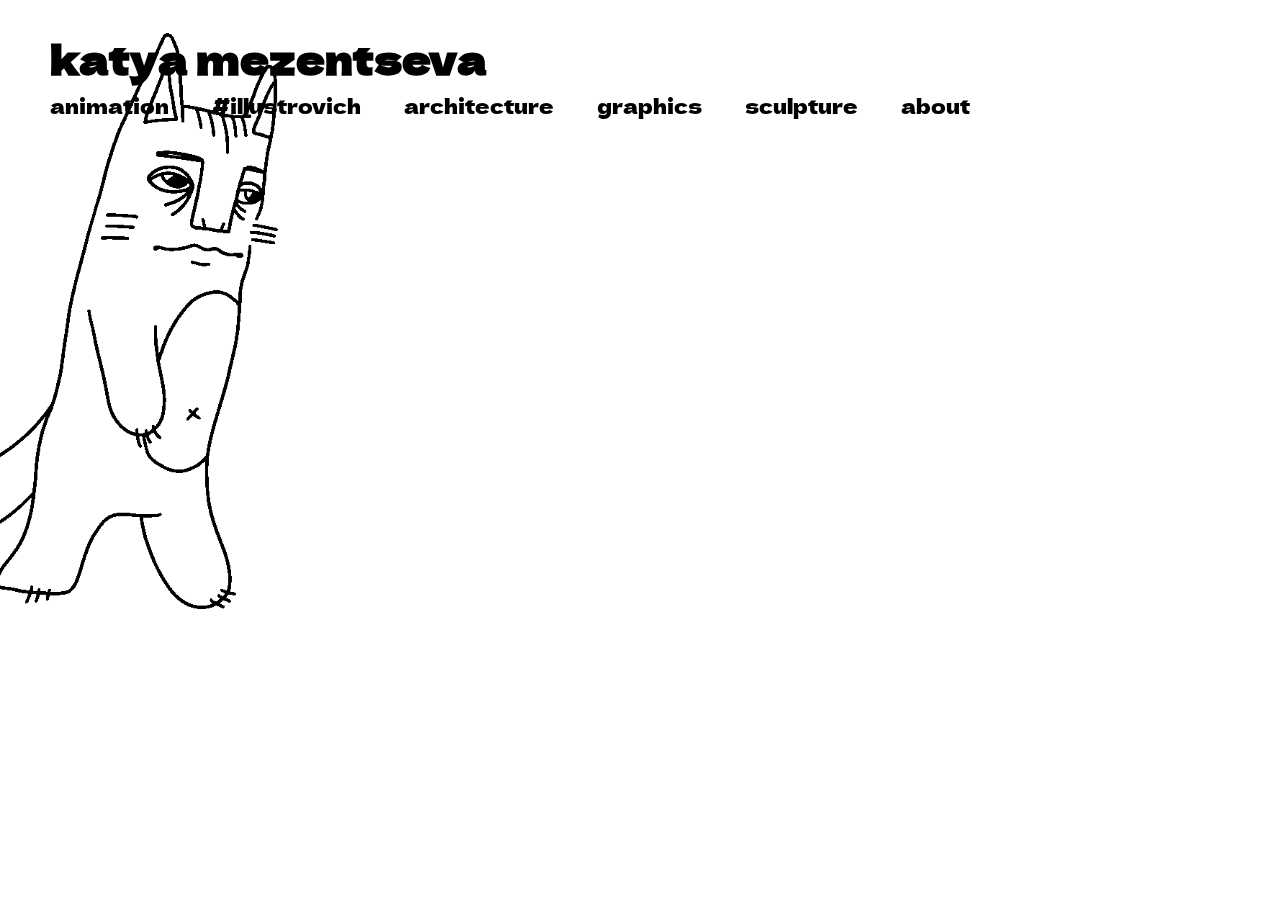
==== commit 319f5a68: "20.02 edits" ====
--- a/index.html
+++ b/index.html
@@ -58,7 +58,7 @@
     </div>
     </div>
     <div class="mobile">
-        <div class="container" style="padding-top: 50px !important;">
+        <div class="container" style="padding-top: 100px !important;">
             <div class="grid">
                 <div class="my-column-xs-6">
                     <figure class="img-container">
--- a/style.css
+++ b/style.css
@@ -28,12 +28,12 @@
 header{
     position: fixed;
     padding-top: 40px;
-    font-family: "DelaGothicOne", serif;
+    font-family: "DelaGothicOneWOFF", serif;
     padding-bottom: 50px;
     z-index: 500;
 }
 body {
-    font-family: "DelaGothicOne", serif;
+    font-family: "DelaGothicOneWOFF", serif;
     font-size: 125%;
 }
 
@@ -936,17 +936,17 @@
     .slider_char, .slider_larg, .slider_small, .slider_ser, .slider_rus, .slider_fr{
         height: 50rem;
         position:relative;
-        left: -3%;
+        left: 0;
         overflow:hidden;
         z-index: 2;
-        padding: 0 0 0 25px !important;
+        /*padding: 0 0 0 25px !important;*/
     }
     .slide_fr {
         display: flex;
         position: absolute;
         overflow: hidden;
         align-items: baseline;
-        padding: 25px;
+        /*padding: 25px;*/
     }
     #character, #larger, #smaller, #series, #russian{
         grid: none;
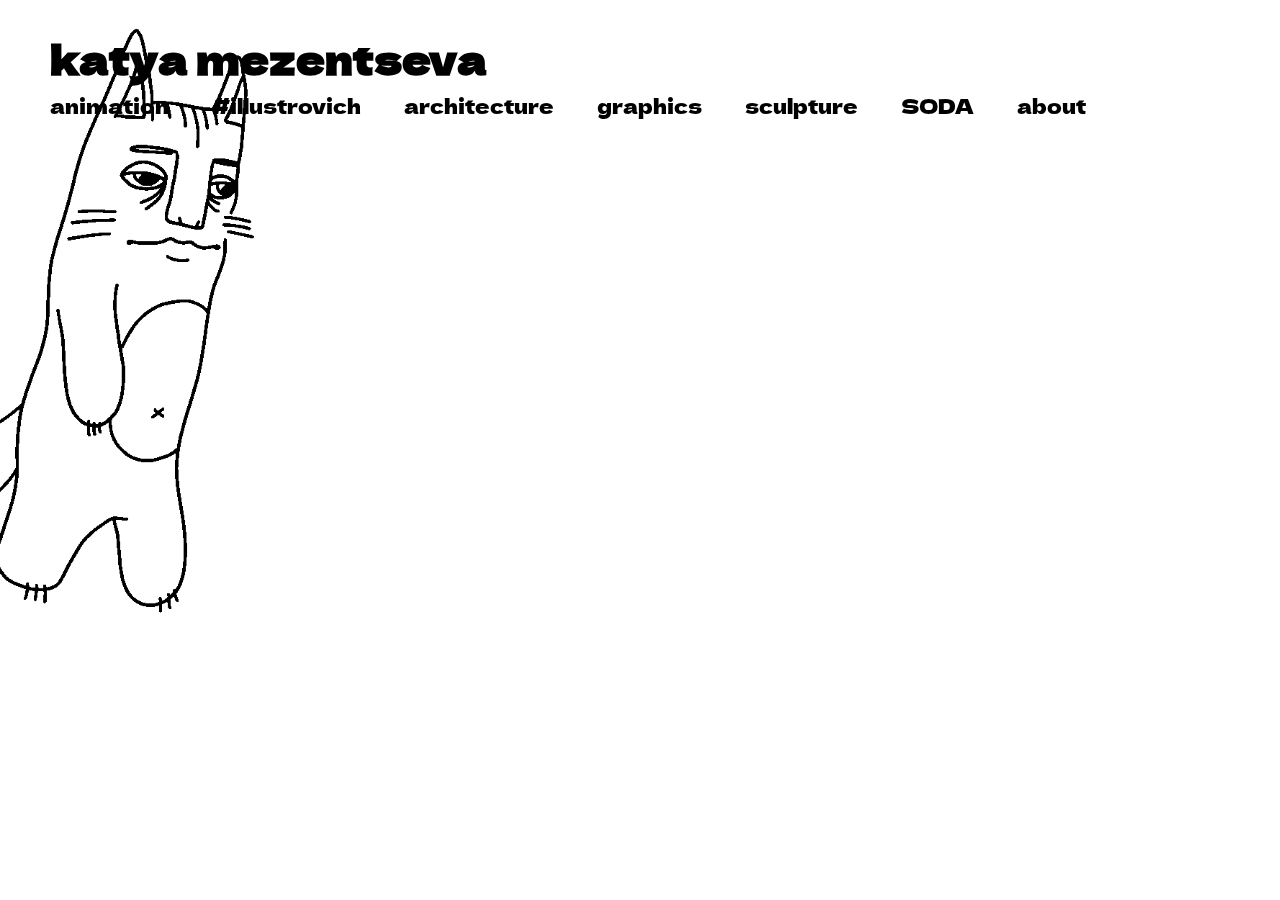
==== commit 23d2d38a: "add: soda" ====
--- a/index.html
+++ b/index.html
@@ -9,7 +9,7 @@
 </head>
 <header style="padding-bottom: 0 !important;">
 
-    <a class="katya" href="/Katya-Mezentseva/" style=""><h1>katya mezentseva</h1></a>
+    <a class="katya" href="/" style=""><h1>katya mezentseva</h1></a>
     <div id="pencet">
         <span></span>
         <span></span>
@@ -32,6 +32,9 @@
             <a class="link bar" href="sculpture">sculpture</a>
         </li>
         <li>
+            <a class="link bar" href="soda">SODA</a>
+        </li>
+        <li>
             <a class="link bar" href="about">about</a>
         </li>
     </ul>
@@ -41,6 +44,7 @@
         <a class="link link-mobile" href="architecture">architecture</a>
         <a class="link link-mobile" href="graphics">graphics</a>
         <a class="link link-mobile" href="sculpture">sculpture</a>
+        <a class="link link-mobile" href="soda">SODA</a>
         <a class="link link-mobile" href="about">about</a>
     </div>
 </header>
@@ -58,7 +62,7 @@
     </div>
     </div>
     <div class="mobile">
-        <div class="container" style="padding-top: 100px !important;">
+        <div class="container" style="padding-top: 150px !important;">
             <div class="grid">
                 <div class="my-column-xs-6">
                     <figure class="img-container">
--- a/style.css
+++ b/style.css
@@ -62,8 +62,7 @@
 
 
 .pad50{
-    padding-left: 50px;
-    padding-top: 8.5rem;
+    padding: 8.5rem 50px 1rem;
 }
 .about.li{
     display: inline-block;
@@ -77,7 +76,7 @@
 /*only screen and (max-width: 768px)*/
 
 /*@media only screen and (max-width: 768px) {*/
-@media only screen and (max-width: 900px) {
+@media only screen and (max-width: 500px) {
     .bar {
         display: none;
         font-size: +30%;
@@ -87,14 +86,19 @@
         padding-right: 25px !important;
         padding-top: 7.5rem;
     }
+    .main_about{
+        padding: 0 25px 0 25px !important;
+    }
     .padding_menu{
         padding-bottom: 120px !important;
     }
     .mentions {
         padding-left: 25px !important;
+        padding-right: 25px !important;
+        padding-bottom: 2rem;
     }
     .container{
-        padding: 1rem 25px 1rem 25px !important;
+        padding: 0 25px 1rem 25px !important;
     }
 
     #pencet {
@@ -871,7 +875,7 @@
 
 
 
-@media screen and (max-width: 900px) {
+@media screen and (max-width: 500px) {
     .mobile{
         display: inherit;
     }
@@ -933,48 +937,69 @@
         align-items: center;
         padding: 25px;
     }
-    .slider_char, .slider_larg, .slider_small, .slider_ser, .slider_rus, .slider_fr{
-        height: 50rem;
+    .slider_char, .slider_larg, .slider_small, .slider_ser, .slider_rus{
+        height: 43rem;
         position:relative;
         left: 0;
         overflow:hidden;
         z-index: 2;
-        /*padding: 0 0 0 25px !important;*/
+    }
+    .slider_fr {
+        height: 44rem;
+        position:relative;
+        left: 0;
+        overflow:hidden;
+        z-index: 2;
+    }
+    .slider_larg{
+        height: 39rem !important;
+    }
+    .slide_an{
+        display: flex;
+        position: absolute;
+        overflow: hidden;
+        align-items: baseline;
+        padding: 25px;
+    }
+    .slider_an{
+        height: 45rem;
+        position:relative;
+        left: 0;
+        overflow:hidden;
+        z-index: 2;
     }
     .slide_fr {
         display: flex;
         position: absolute;
         overflow: hidden;
         align-items: baseline;
+        left: 0;
+
         /*padding: 25px;*/
-    }
-    #character, #larger, #smaller, #series, #russian{
+}
+    #character, #larger, #smaller, #russian{
         grid: none;
         grid-template-columns: none;
         grid-gap: unset;
     }
-    .prev_char, .prev_larg, .prev_small, .prev_ser, .prev_rus{
+    .series{
+        grid-column-start: span 3 !important;
+    }
+    .next_char, .next_larg, .next_rus{
         position: relative;
-        top: 25rem;
+        top: 17.5rem;
+        left: 93%;
+    }
+    .prev_a_char{
+        position: relative;
+        top: 10rem;
         left: 0.5%;
     }
-    .next_char, .next_larg, .next_small, .next_ser, .next_rus{
+
+    .next_a_char{
         position: relative;
-        top: 22.5rem;
-        left: 96%;
-    }
-
-    .prev_a_char{
-        position:absolute;
-        top:290%;
-        left:2.5%;
-        cursor:pointer;
-    }
-    .next_a_char{
-        position:absolute;
-        top:290%;
-        right:2.5%;
-        cursor:pointer;
+        top: 7.5rem;
+        left: 92%;
     }
     .slider_a{
         width:80%;
@@ -998,9 +1023,59 @@
         cursor:pointer;
         z-index: 5;
     }
+    .youtube_frame-li{
+        margin: 0 !important;
+        padding: 0 !important;
+        width: 100% !important;
+    }
     .youtube_frame{
-        width:318px !important;
+        width: 100% !important;
         height:200px !important;
+    }
+    .prev_char, .prev_larg, .prev_small, .prev_rus{
+        position: relative;
+        top: 20rem;
+        left: 0.5%;
+    }
+    .prev_four{
+        position: relative;
+        top: 16rem;
+        left: 0.5%;
+    }
+    .next_four{
+        position: relative;
+        top: 13.5rem;
+        left: 93%;
+    }
+    .prev_larg{
+        position: relative;
+        top: 19rem;
+        left: 0.5%;
+    }
+    .next_larg{
+        position: relative;
+        top: 16.5rem;
+        left: 93%;
+    }
+    .prev_ser{
+        position: relative;
+        top: -1rem;
+        left: 0.5%;
+    }
+    .next_ser{
+        position: relative;
+        top: -3.5rem;
+        left: 93%;
+    }
+    .prev_small{
+        position: relative;
+        top: 21rem;
+        left: 0.5%;
+    }
+    .next_small{
+        position: relative;
+        top: 18.5rem;
+        left: 93%;
     }
     .my-column-mb-3{
         grid-column-start: span 3!important;
@@ -1008,7 +1083,7 @@
     }
 }
 
-@media screen and (min-width: 900px) {
+@media screen and (min-width: 500px) {
     .grid_show{
         display: grid !important;
         grid-template-columns: repeat(6, 1fr) !important;
@@ -1070,13 +1145,13 @@
 .grotesque {
     font-family: RG, serif;
 }
-.left-button, .left-button_char, .left-button_larg, .left-button_small, .left-button_ser, .left-button_rus, .left-button_fr{
+.left-button, .left-button_char, .left-button_larg, .left-button_small, .left-button_ser, .left-button_rus, .left-button_fr, .left-button_an{
     width: 20px;
     height: 40px;
     transform: rotate(0);
     z-index: 500;
 }
-.right, .right_char, .right_char, .right_larg, .right_small, .right_ser, .right_rus, .right_fr{
+.right, .right_char, .right_char, .right_larg, .right_small, .right_ser, .right_rus, .right_fr, .right_an{
     width: 20px;
     height: 40px;
     transform: rotate(180deg);
@@ -1115,7 +1190,8 @@
 }
 .new_about{
     white-space: nowrap;
-    padding-right: 1rem;
+    padding-right: 6rem;
+    padding-bottom: 1rem;
 }
 .new_about_img{
     height: 470px;
@@ -1126,14 +1202,21 @@
 }
 .mentions {
     padding-left: 50px;
+    padding-bottom: 2rem;
 }
 .four_img {
     width: 100%;
     position: absolute;
-    bottom: 30%;
+    bottom: 33%;
 }
 .four_text {
     position: absolute;
     margin: 25px;
-    top: 70%;
-}
+    top: 63%;
+}
+
+@media only screen and (max-width: 1250px) {
+    .main_about{
+        flex-wrap: wrap !important;
+    }
+}